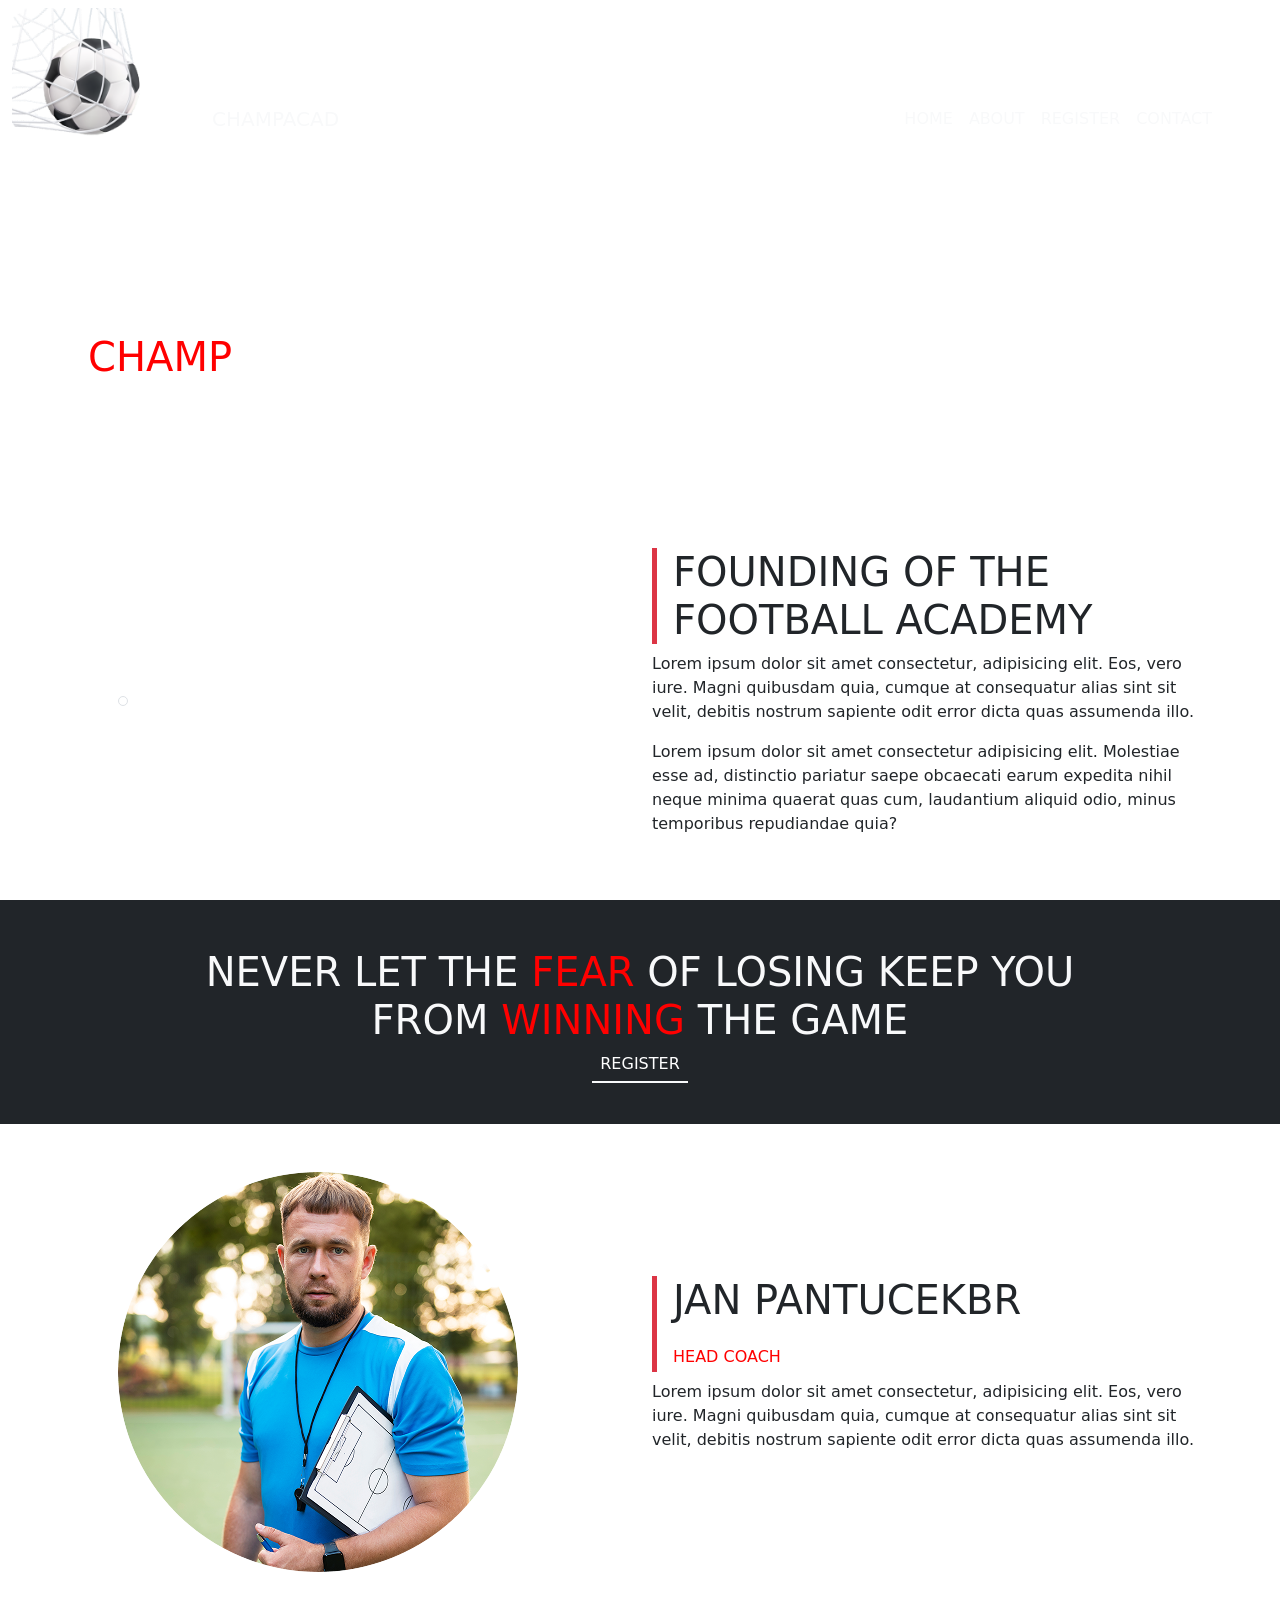
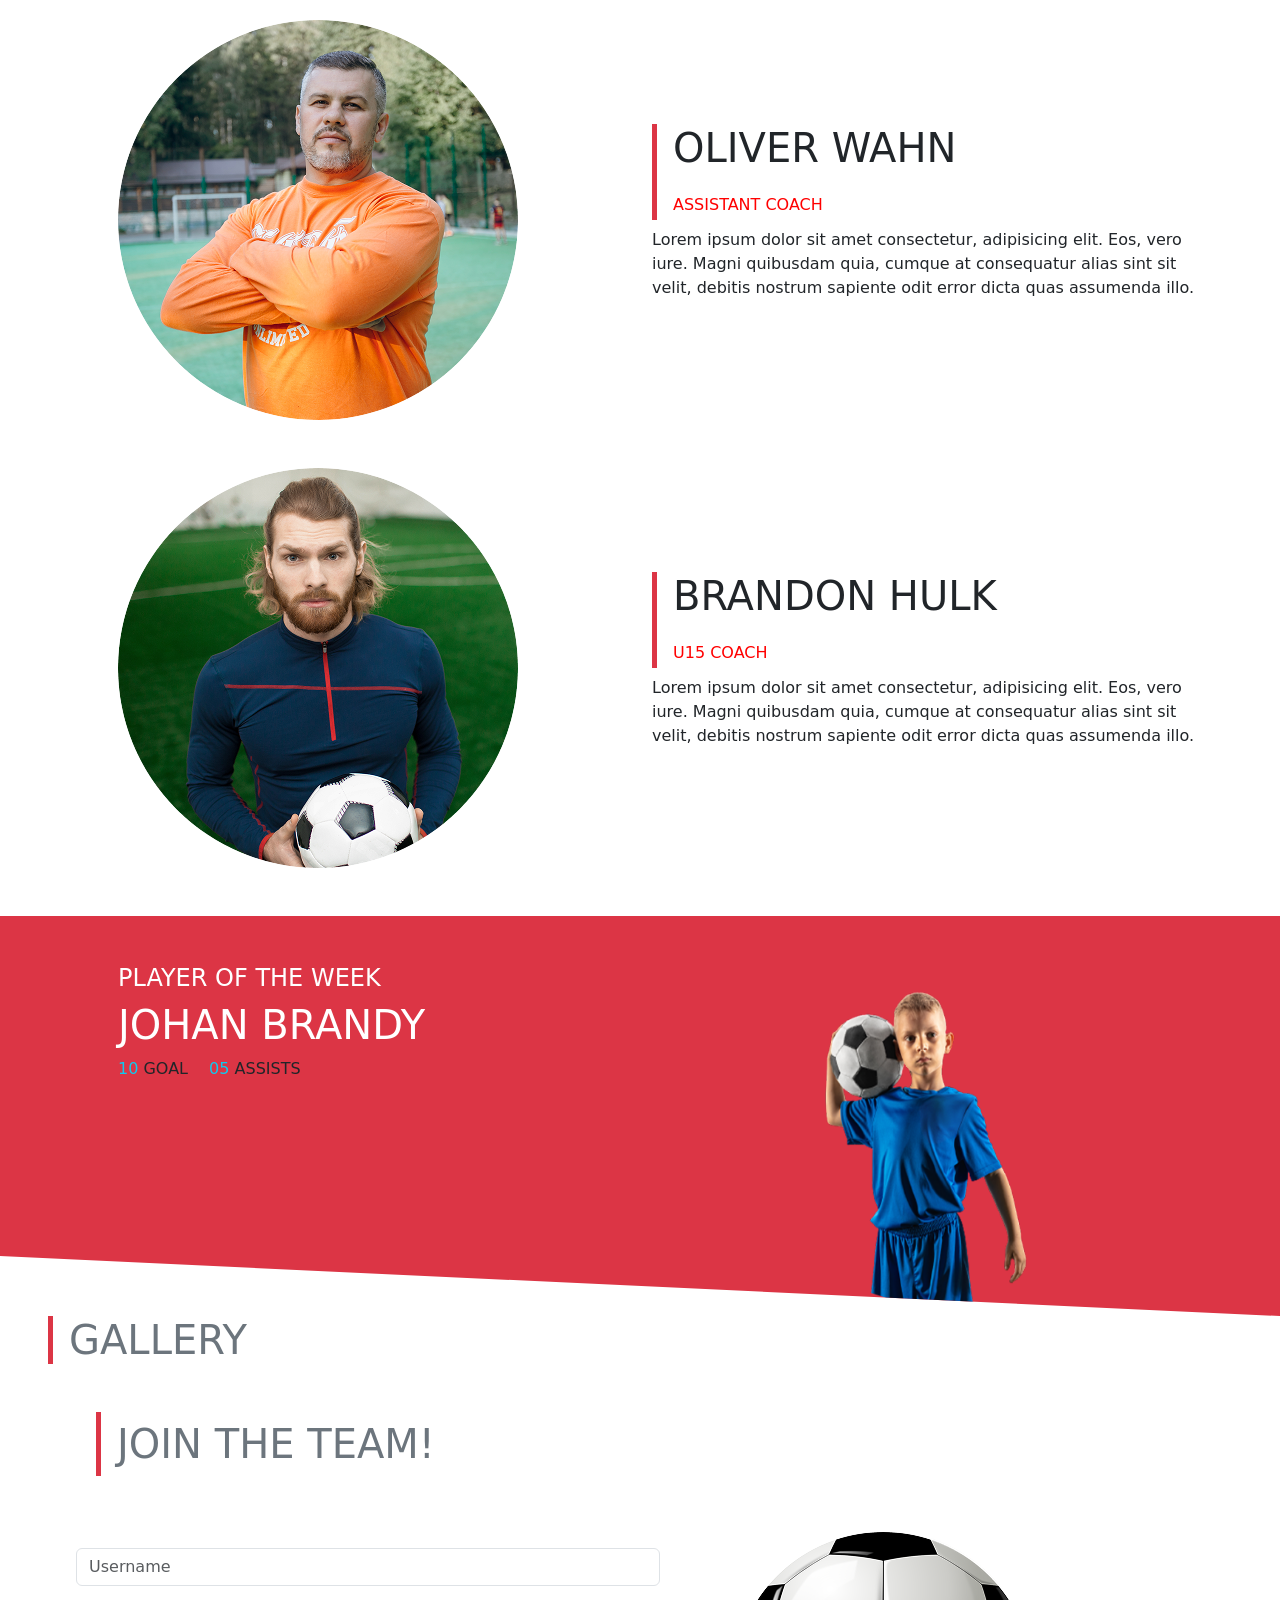
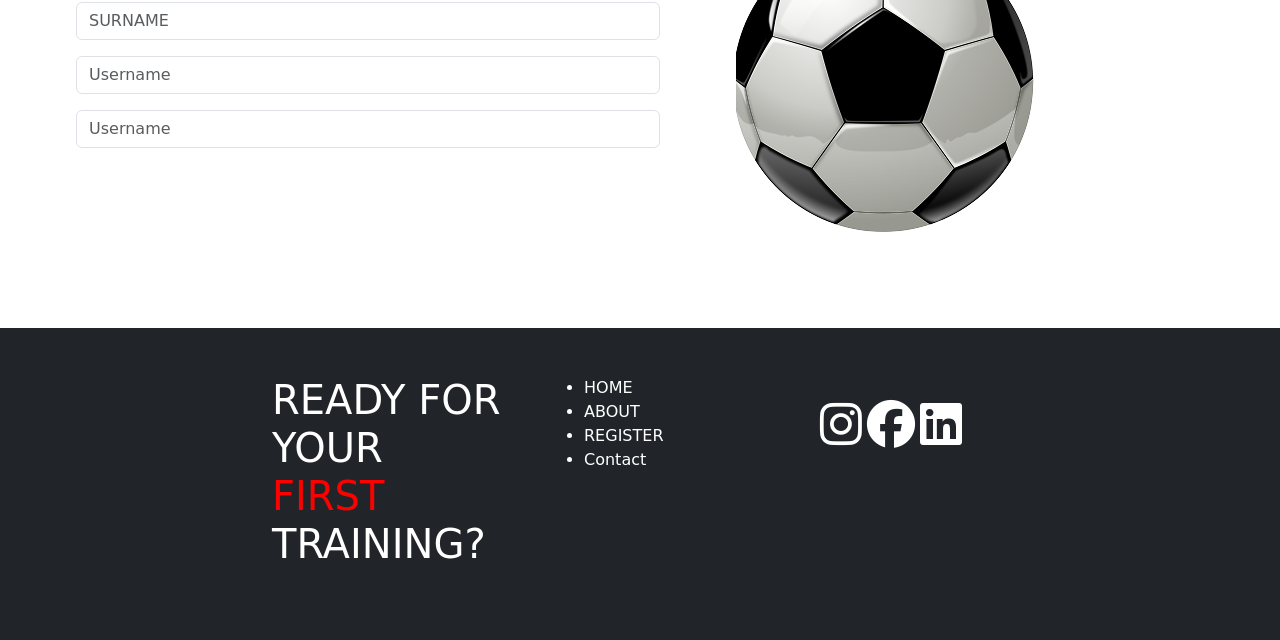
==== sample.html @ 8cf81455 "football webpage" ====
<!DOCTYPE html>
<html lang="en">

<head>
  <meta charset="UTF-8">
  <meta name="viewport" content="width=device-width, initial-scale=1.0">
  <title>Document</title>
  <link rel="stylesheet" href="https://cdnjs.cloudflare.com/ajax/libs/font-awesome/6.5.2/css/all.min.css">
  <link href="https://cdn.jsdelivr.net/npm/bootstrap@5.3.8/dist/css/bootstrap.min.css" rel="stylesheet"
    integrity="sha384-sRIl4kxILFvY47J16cr9ZwB07vP4J8+LH7qKQnuqkuIAvNWLzeN8tE5YBujZqJLB" crossorigin="anonymous">
  <link rel="stylesheet" href="style.css">
</head>

<body>
  <header>
    <nav class="navbar navbar-expand-lg  ">  
      <div class="container-fluid justify-content-between">
        <img src="./logo.png" class="customimg" alt="">
        <a class="navbar-brand text-light" href="#">CHAMPACAD</a>
        <button class="navbar-toggler bg-light" type="button" data-bs-toggle="collapse" data-bs-target="#navbarNavDropdown"
          aria-controls="navbarNavDropdown" aria-expanded="false" aria-label="Toggle navigation">
          <span class="navbar-toggler-icon"></span>
        </button>
        <div class="collapse navbar-collapse justify-content-end me-5" id="navbarNavDropdown">
          <ul class="navbar-nav">
            <li class="nav-item">
              <a class="nav-link text-light " href="#">HOME</a>
            </li>
            <li class="nav-item ">
              <a class="nav-link text-light" href="#">ABOUT</a>
            </li>
            <li class="nav-item">
              <a class="nav-link text-light" href="#">REGISTER</a>
            </li>
            <li class="nav-item">
              <a class="nav-link text-light" href="#">CONTACT</a>
            </li>

          </ul>
        </div>
      </div>
    </nav>
    <h1 class="sk-white-color mt-5 mx-5">TRAIN LIKE ..<br>A <span class="sk-heading">CHAMP</span></h1>
  </header>

  <div class="container my-5">
    <div class="row align-items-center justify-content-center">
      <div class="col-12 col-md-6 px-5">
        <img src="./picture1 (1).png" class="img-fluid   img-thumbnail" alt="">
      </div>
      <div class="col-12 col-md-6">
        <h1 class=" border-start border-5 border-danger ps-3">FOUNDING OF THE <br>FOOTBALL ACADEMY</h1>
        <P>Lorem ipsum dolor sit amet consectetur, adipisicing elit. Eos, vero iure. Magni quibusdam quia, cumque at
          consequatur alias sint sit velit, debitis nostrum sapiente odit error dicta quas assumenda illo.</P>
        <P>Lorem ipsum dolor sit amet consectetur adipisicing elit. Molestiae esse ad, distinctio pariatur saepe
          obcaecati earum expedita nihil neque minima quaerat quas cum, laudantium aliquid odio, minus temporibus
          repudiandae quia?</P>
      </div>
    </div>
  </div>


  <div class="container-fluid text-center bg-dark text-light p-5 h-100">
    <h1>NEVER LET THE <span class="sk-heading">FEAR</span> OF LOSING KEEP YOU <br> FROM <span
        class="sk-heading">WINNING</span> THE GAME</h1>
    <a class="sk-white-color border-bottom border-2 border-light p-2">REGISTER</a>
  </div>



  <div class="container my-5">
    <div class="row align-items-center justify-content-center">
      <div class="col-12 col-md-6 px-5">
        <img src="./Ellipse 1.png" class="img-fluid rounded-circle " alt="">
      </div>
      <div class="col-12 col-md-6">
        <h1 class=" border-start border-5 border-danger ps-3">JAN PANTUCEKBR<br><span class="sk-heading h6">HEAD
            COACH</span>
        </h1>
        <P>Lorem ipsum dolor sit amet consectetur, adipisicing elit. Eos, vero iure. Magni quibusdam quia, cumque at
          consequatur alias sint sit velit, debitis nostrum sapiente odit error dicta quas assumenda illo.</P>
      </div>
    </div>
  </div>


  <div class="container my-5">
    <div class="row align-items-center justify-content-center">
      <div class="col-12 col-md-6 px-5">
        <img src="./Ellipse 5.png" class="img-fluid rounded-circle " alt="">
      </div>
      <div class="col-12 col-md-6">
        <h1 class=" border-start border-5 border-danger ps-3">OLIVER WAHN <br><span class="sk-heading h6">ASSISTANT
            COACH</span>
        </h1>
        <P>Lorem ipsum dolor sit amet consectetur, adipisicing elit. Eos, vero iure. Magni quibusdam quia, cumque at
          consequatur alias sint sit velit, debitis nostrum sapiente odit error dicta quas assumenda illo.</P>
      </div>
    </div>
  </div>



  <div class="container my-5">
    <div class="row align-items-center justify-content-center">
      <div class="col-12 col-md-6 px-5">
        <img src="./Ellipse 6.png" class="img-fluid rounded-circle " alt="">
      </div>
      <div class="col-12 col-md-6">
        <h1 class=" border-start border-5 border-danger ps-3">BRANDON HULK <br><span class="sk-heading h6">U15
            COACH</span>
        </h1>
        <P>Lorem ipsum dolor sit amet consectetur, adipisicing elit. Eos, vero iure. Magni quibusdam quia, cumque at
          consequatur alias sint sit velit, debitis nostrum sapiente odit error dicta quas assumenda illo.</P>
      </div>
    </div>
  </div>




  <div class="position-relative overflow-hidden" style="height:400px;">

    <!-- Rotated background -->
    <div class="bg-danger position-absolute start-0 top-0 w-100 player-section">
      <!-- Content -->
      <div class="container text-white pt-5 ps-5 d-flex justify-content-between">

        <div class="col-md-6">
          <h4>PLAYER OF THE WEEK</h4>
          <h1>JOHAN BRANDY</h1>
          <p class="text-dark"><span class="text-info">10 </span>GOAL <span class="ms-3 text-info">05 </span>ASSISTS</p>
        </div>

        <div class="col-md-6">
          <img src="./player 1 (1).png" class="customimg2" alt="">
        </div>

      </div>
    </div>


  </div>
  <h1 class="border-start border-5 border-danger text-secondary ps-3 ms-5">GALLERY</h1>
  <div class="container-fluid m-5">
    <div class="row">
      <h1 class="border-start border-5 border-danger text-secondary p-2 ps-3 ms-5">JOIN THE TEAM!</h1>
      <div class="col-12 col-md-6">
        <form action="" class="mt-5 p-3">
          <div class="input-group mb-3">
            <input type="text" class="form-control" placeholder="Username" aria-label="Username"
              aria-describedby="basic-addon1">
          </div>
          <div class="input-group mb-3">
            <input type="text" class="form-control" placeholder="SURNAME" aria-label="Username"
              aria-describedby="basic-addon1">
          </div>
          <div class="input-group mb-3">
            <input type="text" class="form-control" placeholder="Username" aria-label="Username"
              aria-describedby="basic-addon1">
          </div>
          <div class="input-group mb-3 W-50">
            <input type="text" class="form-control" placeholder="Username" aria-label="Username"
              aria-describedby="basic-addon1">
          </div>
        </form>
      </div>
      <div class="col-12 col-md-6 justify-content-between p-5">
        <img src="./ball 1.png" class="img-fluid w-13" alt="">
      </div>
    </div>
  </div>

  <div class="container-fluid">
    <footer class="row row-cols-1 row-cols-sm-2 row-cols-md-5 py-5 justify-content-center  bg-dark text-white">

      <div class="col mb-3 ms-5">
        <h1 class="sk-white-color">
          READY FOR YOUR <br>
          <span class="sk-heading">FIRST</span> TRAINING?
        </h1>
      </div>

      <div class="col mb-3 ms-4">
        <ul>
          <li>HOME</li>
          <li>ABOUT</li>
          <li>REGISTER</li>
          <li>Contact</li>
        </ul>
      </div>
      <div class="col mb-3 p-3 m-2 justify-content-between">
        <i class="fa-brands fa-instagram customicon"></i>
        <i class="fa-brands fa-facebook customicon"></i>
        <i class="fa-brands fa-linkedin customicon"></i>
      </div>

    </footer>
  </div>
</body>

</html>
---- style.css ----
.customimg{
  height: auto;
  width: 200px;
}


:root{
 --primary:#ff0000;
 --secondary:#222;
 --light:#ffffff;
} 


.sk-white-color{
  color:var(--light);
  text-decoration: none;
}

.sk-heading{ 
  color: var(--primary);
}


    header{
      height: 500px;
      width: 100%;
      background-image: url(./header.png);
      background-size: cover;
      background-size: 100% 500px;
      background-repeat: no-repeat;
     background-position:center ;
      
    }
    
 
/* 
.rotate-bg{
height:600px;
top:-150px;
left:-100px;
transform: rotate(-12deg);
} */


.player-section{
  background:#c62828;
  height:400px;

  clip-path: polygon(
    0 0,
    100% 0,
    100% 100%,
    0 85%
  );
}

.customimg2{
  height:410px;
  width: 400px; 
}

.customicon{
 font-size: 3rem;
}


body{
  overflow-x: hidden;
}
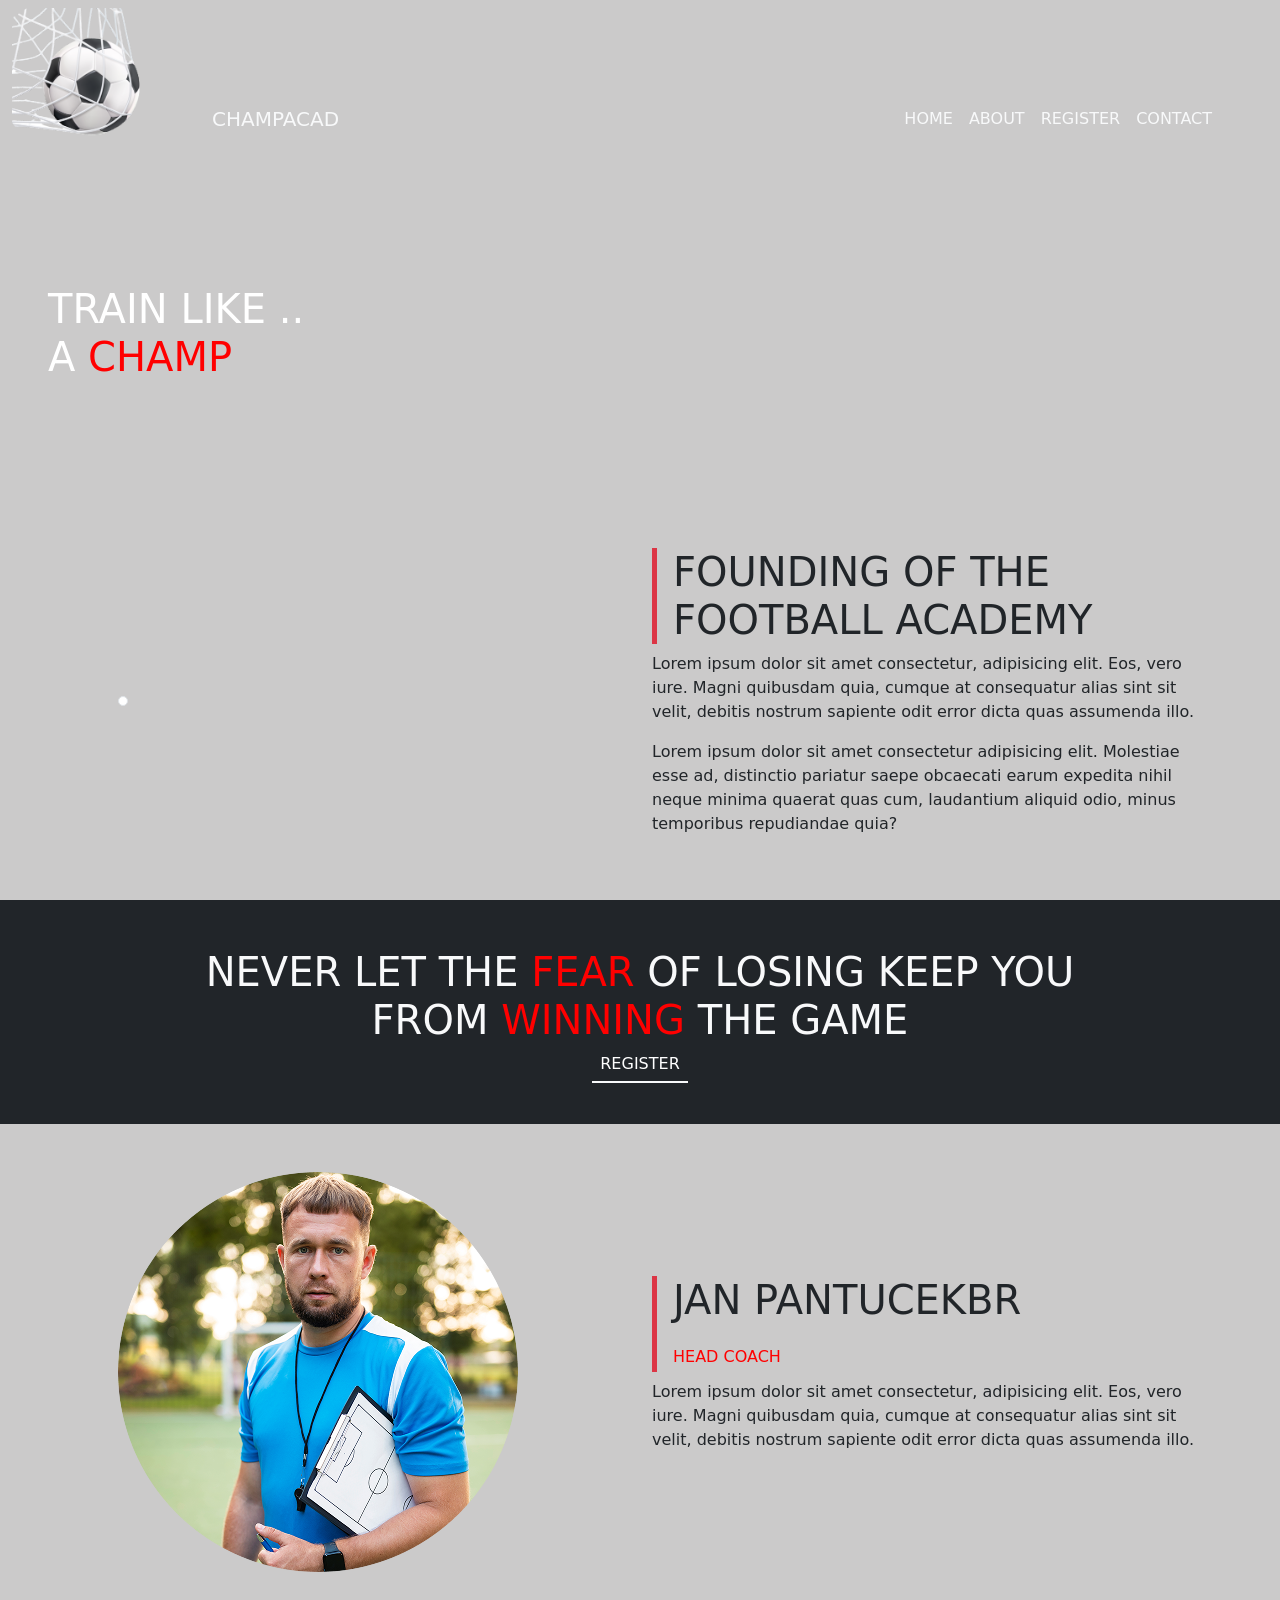
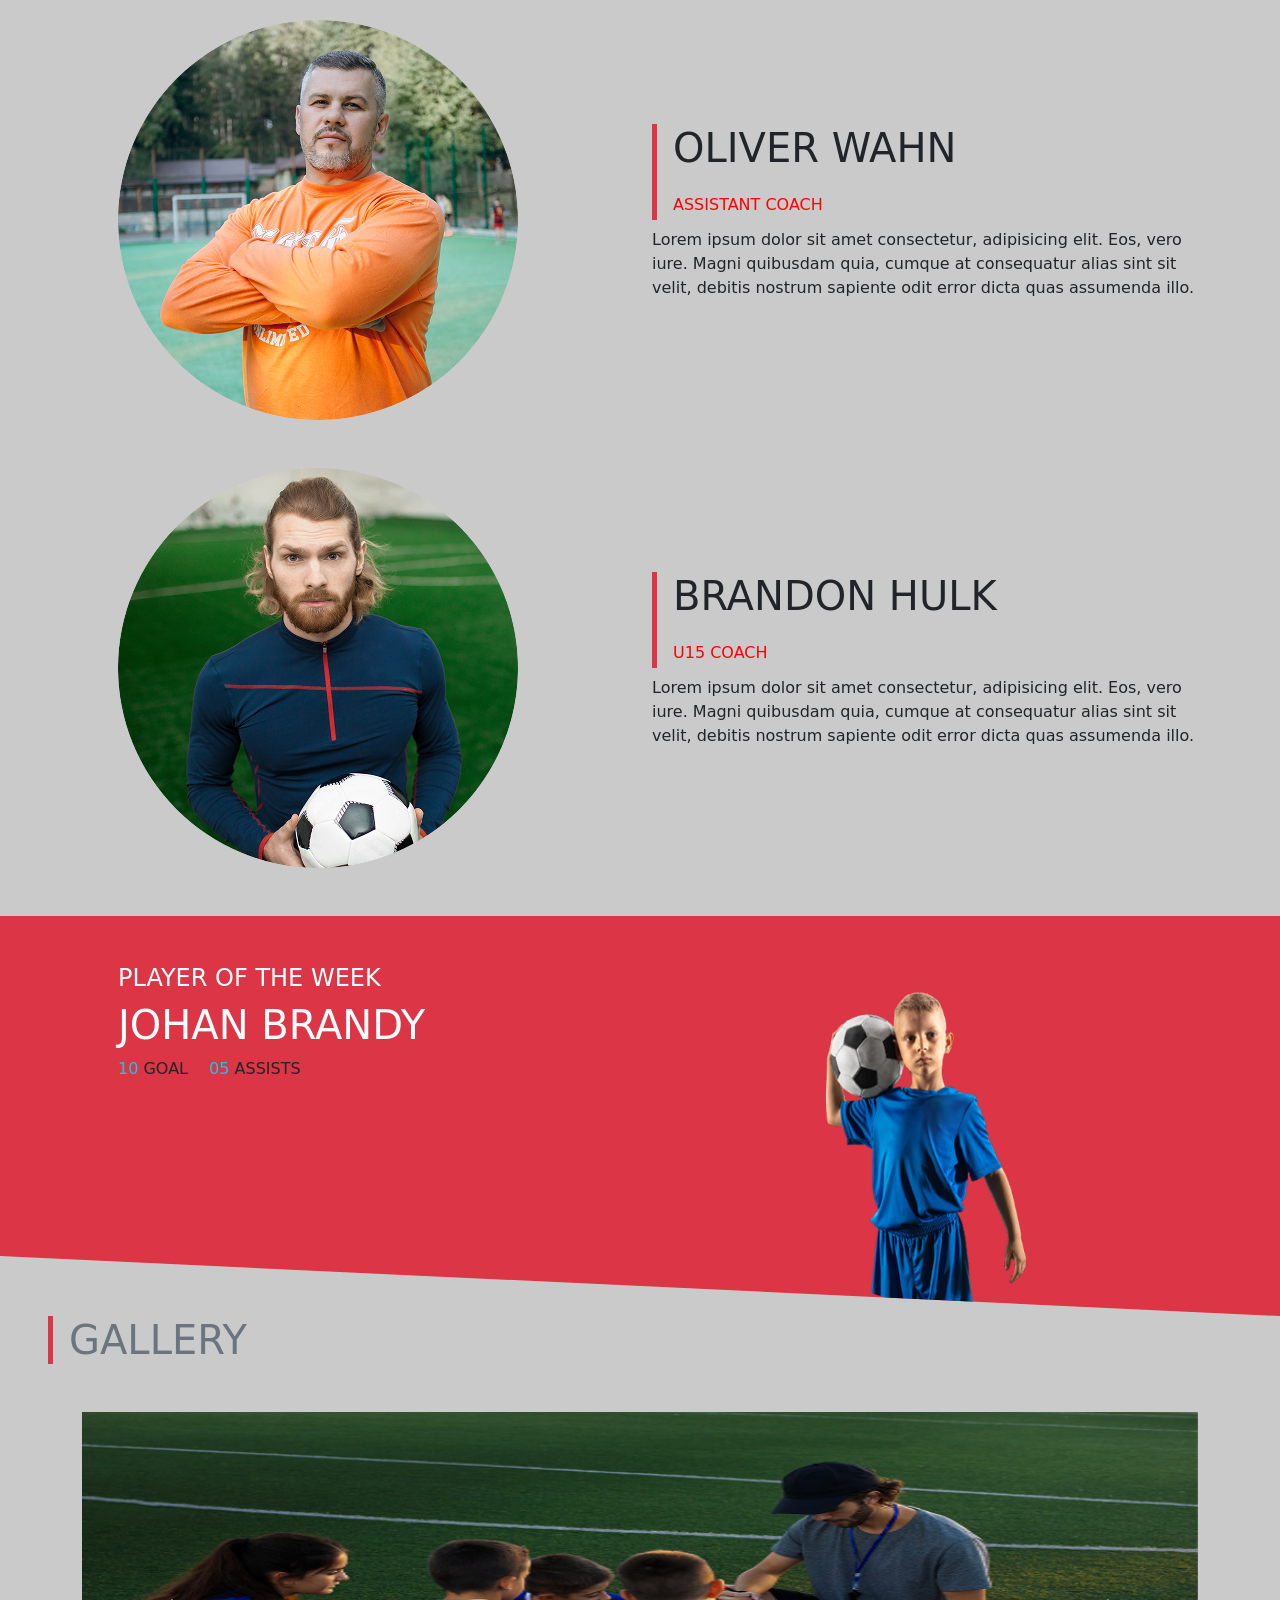
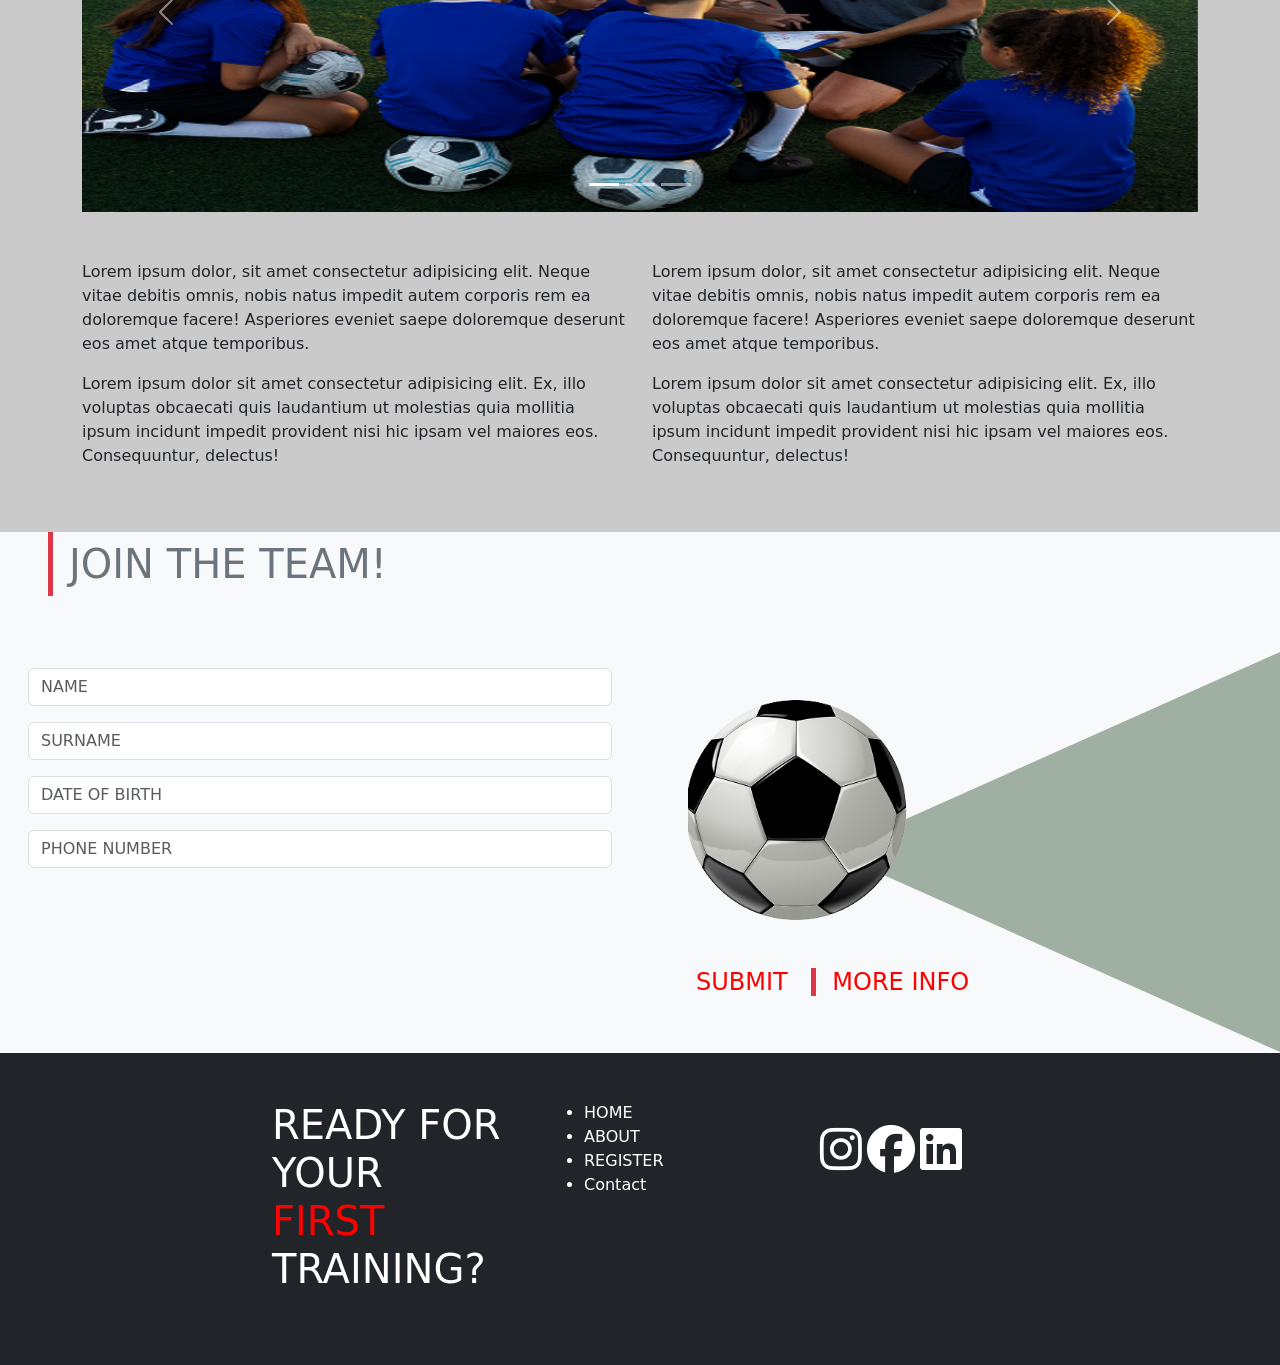
==== commit 423a4f8b: "final commit" ====
--- a/sample.html
+++ b/sample.html
@@ -142,13 +142,59 @@
 
   </div>
   <h1 class="border-start border-5 border-danger text-secondary ps-3 ms-5">GALLERY</h1>
-  <div class="container-fluid m-5">
+
+
+
+  <div class="container mt-5">
+  <div id="carouselExampleIndicators" class="carousel slide mb-5">
+  <div class="carousel-indicators">
+    <button type="button" data-bs-target="#carouselExampleIndicators" data-bs-slide-to="0" class="active" aria-current="true" aria-label="Slide 1"></button>
+    <button type="button" data-bs-target="#carouselExampleIndicators" data-bs-slide-to="1" aria-label="Slide 2"></button>
+    <button type="button" data-bs-target="#carouselExampleIndicators" data-bs-slide-to="2" aria-label="Slide 3"></button>
+  </div>
+  <div class="carousel-inner">
+    <div class="carousel-item active">
+      <img src="./train3 1.png " class="d-block w-100 customImage" alt="...">
+    </div>
+    <div class="carousel-item">
+      <img src="./train1 1.png" class="d-block w-100 customImage" alt="...">
+    </div>
+    <div class="carousel-item">
+      <img src="./train2 1.png" class="d-block w-100 customImage" alt="...">
+    </div>
+  </div>
+  <button class="carousel-control-prev" type="button" data-bs-target="#carouselExampleIndicators" data-bs-slide="prev">
+    <span class="carousel-control-prev-icon" aria-hidden="true"></span>
+    <span class="visually-hidden">Previous</span>
+  </button>
+  <button class="carousel-control-next" type="button" data-bs-target="#carouselExampleIndicators" data-bs-slide="next">
+    <span class="carousel-control-next-icon" aria-hidden="true"></span>
+    <span class="visually-hidden">Next</span>
+  </button>
+</div>
+</div>
+
+<div class="container m-5 mx-auto">
+  <div class="row  justify-content-center">
+    <div class="col-12 col-md-6 ">
+        <p>Lorem ipsum dolor, sit amet consectetur adipisicing elit. Neque vitae debitis omnis, nobis natus impedit autem corporis rem ea doloremque facere! Asperiores eveniet saepe doloremque deserunt eos amet atque temporibus.</p>
+        <p>Lorem ipsum dolor sit amet consectetur adipisicing elit. Ex, illo voluptas obcaecati quis laudantium ut molestias quia mollitia ipsum incidunt impedit provident nisi hic ipsam vel maiores eos. Consequuntur, delectus!</p>
+    </div>
+    <div class="col-12 col-md-6 ">
+        <p>Lorem ipsum dolor, sit amet consectetur adipisicing elit. Neque vitae debitis omnis, nobis natus impedit autem corporis rem ea doloremque facere! Asperiores eveniet saepe doloremque deserunt eos amet atque temporibus.</p>
+        <p>Lorem ipsum dolor sit amet consectetur adipisicing elit. Ex, illo voluptas obcaecati quis laudantium ut molestias quia mollitia ipsum incidunt impedit provident nisi hic ipsam vel maiores eos. Consequuntur, delectus!</p>
+    </div>
+  </div>
+</div>
+
+
+  <div class="container-fluid P-5 bg-light">
     <div class="row">
       <h1 class="border-start border-5 border-danger text-secondary p-2 ps-3 ms-5">JOIN THE TEAM!</h1>
       <div class="col-12 col-md-6">
         <form action="" class="mt-5 p-3">
           <div class="input-group mb-3">
-            <input type="text" class="form-control" placeholder="Username" aria-label="Username"
+            <input type="text" class="form-control" placeholder="NAME" aria-label="Username"
               aria-describedby="basic-addon1">
           </div>
           <div class="input-group mb-3">
@@ -156,20 +202,26 @@
               aria-describedby="basic-addon1">
           </div>
           <div class="input-group mb-3">
-            <input type="text" class="form-control" placeholder="Username" aria-label="Username"
+            <input type="text" class="form-control" placeholder="DATE OF BIRTH" aria-label="Username"
               aria-describedby="basic-addon1">
           </div>
           <div class="input-group mb-3 W-50">
-            <input type="text" class="form-control" placeholder="Username" aria-label="Username"
+            <input type="text" class="form-control" placeholder="PHONE NUMBER" aria-label="Username"
               aria-describedby="basic-addon1">
           </div>
         </form>
       </div>
-      <div class="col-12 col-md-6 justify-content-between p-5">
-        <img src="./ball 1.png" class="img-fluid w-13" alt="">
-      </div>
-    </div>
-  </div>
+      <div class="col-12 col-md-6 justify-content-between ballSection p-5 mt-5">
+        <img src="./ball 1.png" class="img-fluid mb-5 ballIMage " alt="">
+        <h4 class="sk-heading ms-2">SUBMIT <span class="ms-3 border-start border-5 border-danger ps-3 ">   MORE INFO </span> </h4>
+      </div>
+    </div>
+  </div>
+  
+
+
+
+
 
   <div class="container-fluid">
     <footer class="row row-cols-1 row-cols-sm-2 row-cols-md-5 py-5 justify-content-center  bg-dark text-white">
@@ -197,6 +249,9 @@
 
     </footer>
   </div>
+
+      <script src="https://cdn.jsdelivr.net/npm/bootstrap@5.3.8/dist/js/bootstrap.bundle.min.js" integrity="sha384-FKyoEForCGlyvwx9Hj09JcYn3nv7wiPVlz7YYwJrWVcXK/BmnVDxM+D2scQbITxI" crossorigin="anonymous"></script>
+
 </body>
 
 </html>
--- a/style.css
+++ b/style.css
@@ -66,4 +66,38 @@
 
 body{
   overflow-x: hidden;
+  background-color: rgb(203, 202, 202);
+}
+
+
+.customImage{
+ height: 400px;
+ width: 400px;
+}
+
+/* .ballIMage{
+  height: 200px;
+  width: 200px;
+} */
+.ballSection{
+  position: relative;
+  /* background: #e9ecef; light background */
+  overflow: hidden;
+}
+
+.ballSection::before{
+  content: "";
+  position: absolute;
+  top: 0;
+  right: 0;
+  width: 70%;
+  height: 400px;
+  background: #9fb0a3; /* green triangle */
+  clip-path: polygon(0% 50%, 100% 0%, 100% 100%);
+}
+
+.ballIMage{
+  width: 220px;
+  position: relative;
+  z-index: 2;
 }
